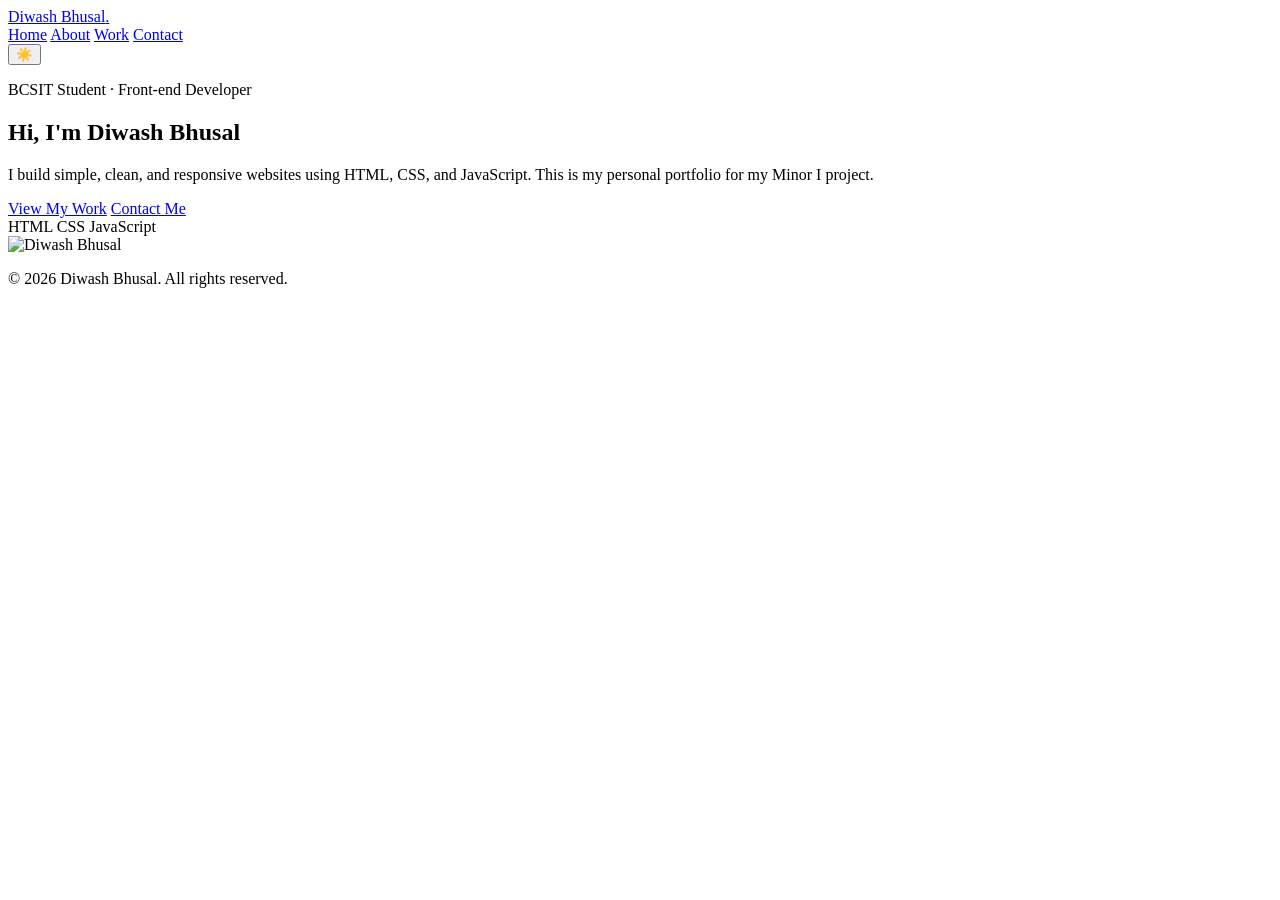
==== index.html @ a8920839 "Add files via upload" ====
<!DOCTYPE html>
<html lang="en" data-theme="light">
<head>
<meta charset="UTF-8">
<meta name="viewport" content="width=device-width, initial-scale=1.0">
<title>Diwash Bhusal — Portfolio</title>

<link rel="preconnect" href="https://fonts.googleapis.com">
<link href="https://fonts.googleapis.com/css2?family=Space+Grotesk:wght@600;700&family=Inter:wght@400;500;600&display=swap" rel="stylesheet">
<link rel="stylesheet" href="style.css">
</head>
<body>

<!-- ===== NAVBAR ===== -->
<header class="navbar">
  <a href="index.html" class="logo">Diwash Bhusal<span class="dot">.</span></a>

  <nav class="nav-links">
    <a href="index.html" class="active">Home</a>
    <a href="about.html">About</a>
    <a href="gallery.html">Work</a>
    <a href="contact.html">Contact</a>
  </nav>

  <button id="theme-toggle" class="theme-toggle" aria-label="Toggle dark mode">☀️</button>
</header>

<!-- ===== HERO SECTION ===== -->
<main>
  <section class="hero">

    <div class="hero-text">
      <p class="tagline">BCSIT Student · Front-end Developer</p>
      <h1>Hi, I'm <span class="accent">Diwash Bhusal</span></h1>
      <p class="intro">
        I build simple, clean, and responsive websites using HTML, CSS, and
        JavaScript. This is my personal portfolio for my Minor I project.
      </p>

      <div class="buttons">
        <a href="gallery.html" class="btn btn-primary">View My Work</a>
        <a href="contact.html" class="btn btn-outline">Contact Me</a>
      </div>

      <div class="skills">
        <span>HTML</span>
        <span>CSS</span>
        <span>JavaScript</span>
      </div>
    </div>

    <div class="hero-photo">
  <img src="hero-img.jpeg" alt="Diwash Bhusal" class="profile-img">
    </div>

  </section>
</main>

<!-- ===== FOOTER ===== -->
<footer>
  <p>&copy; 2026 Diwash Bhusal. All rights reserved.</p>
</footer>

<script src="script.js"></script>
</body>
</html>
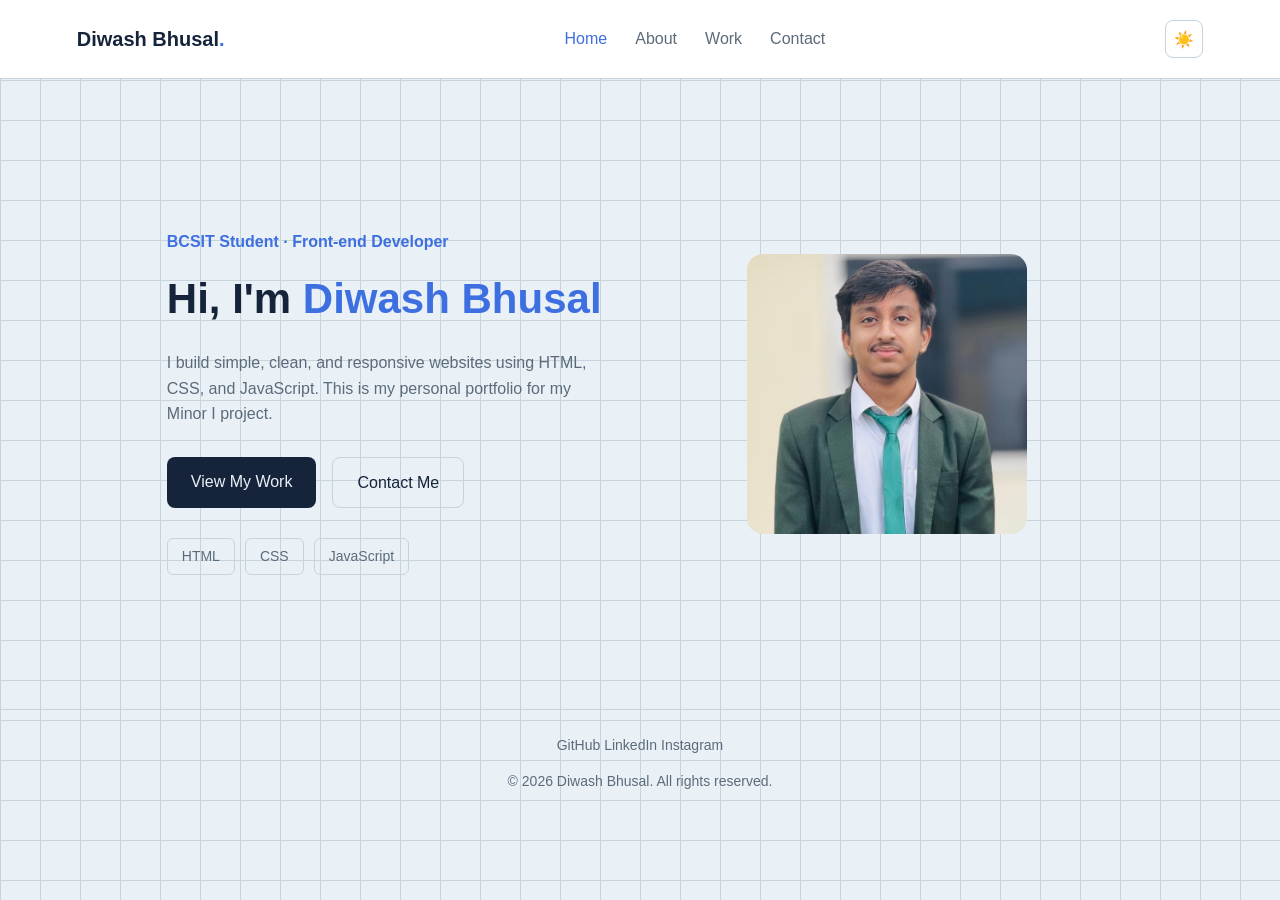
==== commit 3e7566e2: "added links in footer" ====
--- a/index.html
+++ b/index.html
@@ -11,7 +11,7 @@
 </head>
 <body>
 
-<!-- ===== NAVBAR ===== -->
+<!-- <!navbar-> -->
 <header class="navbar">
   <a href="index.html" class="logo">Diwash Bhusal<span class="dot">.</span></a>
 
@@ -25,7 +25,7 @@
   <button id="theme-toggle" class="theme-toggle" aria-label="Toggle dark mode">☀️</button>
 </header>
 
-<!-- ===== HERO SECTION ===== -->
+<!-- hero sections -->
 <main>
   <section class="hero">
 
@@ -56,10 +56,17 @@
   </section>
 </main>
 
-<!-- ===== FOOTER ===== -->
-<footer>
+<!--footer section-->
+
+  <footer>
+  <div class="footer-socials">
+    <a href="https://github.com/bhusaldiwash" target="_blank">GitHub</a>
+    <a href="www.linkedin.com/in/diwash-bhusal-476103374" target="_blank">LinkedIn</a>
+    <a href="https://www.instagram.com/diwash_bhusal/" target="_blank">Instagram</a>
+  </div>
   <p>&copy; 2026 Diwash Bhusal. All rights reserved.</p>
 </footer>
+
 
 <script src="script.js"></script>
 </body>
--- a/style.css
+++ b/style.css
@@ -0,0 +1,225 @@
+/* colors with their variables names
+one for light mode and another for dark mode
+ */
+:root {
+  --bg: #EAF1F6;
+  --text: #16243B;
+  --text-light: #5C6B7A;
+  --accent: #3E6FE0;
+  --border: #C7D3DD;
+  --surface: #FFFFFF;
+}
+
+html[data-theme="dark"] {
+  --bg: #0E1622;
+  --text: #EAF1F6;
+  --text-light: #9FB0C2;
+  --accent: #6C9BFF;
+  --border: #2A3B52;
+  --surface: #16263B;
+}
+
+/* set upping the overall home page with features which are not changing */
+* {
+  box-sizing: border-box;
+}
+
+body {
+  margin: 0;
+  background-color: var(--bg);
+  background-image:
+    linear-gradient(var(--border) 1px, transparent 1px),
+    linear-gradient(90deg, var(--border) 1px, transparent 1px);
+  background-size: 40px 40px;
+  color: var(--text);
+  font-family: 'Inter', sans-serif;
+  line-height: 1.6;
+  transition: background-color 0.3s ease, color 0.3s ease;
+}
+
+h1, h2 {
+  font-family: 'Space Grotesk', sans-serif;
+}
+
+a {
+  text-decoration: none;
+  color: inherit;
+}
+
+/* navbar section or header also sometimes somewhere */
+.navbar {
+  display: flex;
+  align-items: center;
+  justify-content: space-between;
+  padding: 20px 6%;
+  background-color: var(--surface);
+  border-bottom: 1px solid var(--border);
+  position: sticky;
+  top: 0;
+}
+
+.logo {
+  font-family: 'Space Grotesk', sans-serif;
+  font-weight: 700;
+  font-size: 20px;
+}
+
+.dot {
+  color: var(--accent);
+}
+
+.nav-links {
+  display: flex;
+  gap: 28px;
+}
+
+.nav-links a {
+  color: var(--text-light);
+  font-weight: 500;
+  transition: color 0.2s ease;
+}
+
+.nav-links a:hover,
+.nav-links a.active {
+  color: var(--accent);
+}
+
+.theme-toggle {
+  border: 1px solid var(--border);
+  background: none;
+  font-size: 16px;
+  width: 38px;
+  height: 38px;
+  border-radius: 8px;
+  cursor: pointer;
+}
+
+/* hero section occuping main space of home page
+for  centere of attraction */
+.hero {
+  display: flex;
+  align-items: center;
+  justify-content: space-between;
+  gap: 40px;
+  max-width: 1100px;
+  margin: 0 auto;
+  padding: 80px 6%;
+  min-height: 70vh;
+}
+
+.hero-text {
+  flex: 1;
+}
+
+.tagline {
+  color: var(--accent);
+  font-weight: 600;
+  margin-bottom: 10px;
+}
+
+h1 {
+  font-size: 42px;
+  margin: 0 0 18px;
+}
+
+.accent {
+  color: var(--accent);
+}
+
+.intro {
+  color: var(--text-light);
+  max-width: 440px;
+  margin-bottom: 30px;
+}
+
+.buttons {
+  display: flex;
+  gap: 16px;
+  margin-bottom: 30px;
+}
+
+.btn {
+  padding: 12px 24px;
+  border-radius: 8px;
+  font-weight: 500;
+  transition: transform 0.2s ease, opacity 0.2s ease;
+}
+
+.btn-primary {
+  background-color: var(--text);
+  color: var(--bg);
+}
+
+.btn-outline {
+  border: 1px solid var(--border);
+  color: var(--text);
+}
+
+.btn:hover {
+  transform: translateY(-2px);
+  opacity: 0.9;
+}
+
+.skills {
+  display: flex;
+  gap: 10px;
+}
+
+.skills span {
+  border: 1px solid var(--border);
+  padding: 6px 14px;
+  border-radius: 6px;
+  font-size: 14px;
+  color: var(--text-light);
+}
+
+/* hero photo section */
+.hero-photo {
+  flex: 1;
+  display: flex;
+  justify-content: center;
+}
+
+.profile-img {
+  width: 280px;
+  height: 280px;
+  object-fit: cover;
+  object-position: top;
+  border-radius: 16px;
+}
+
+/* bottom or footer sections */
+footer {
+  text-align: center;
+  padding: 24px;
+  border-top: 1px solid var(--border);
+  color: var(--text-light);
+  font-size: 14px;
+}
+
+/*  trying to add some responsiveness as much i know
+
+ */
+@media (max-width: 768px) {
+  .hero {
+    flex-direction: column-reverse;
+    text-align: center;
+  }
+
+  .buttons {
+    justify-content: center;
+  }
+
+  .skills {
+    justify-content: center;
+  }
+
+  .nav-links {
+    gap: 16px;
+    font-size: 14px;
+  }
+
+  .intro {
+    margin: 0 auto 30px;
+  }
+}
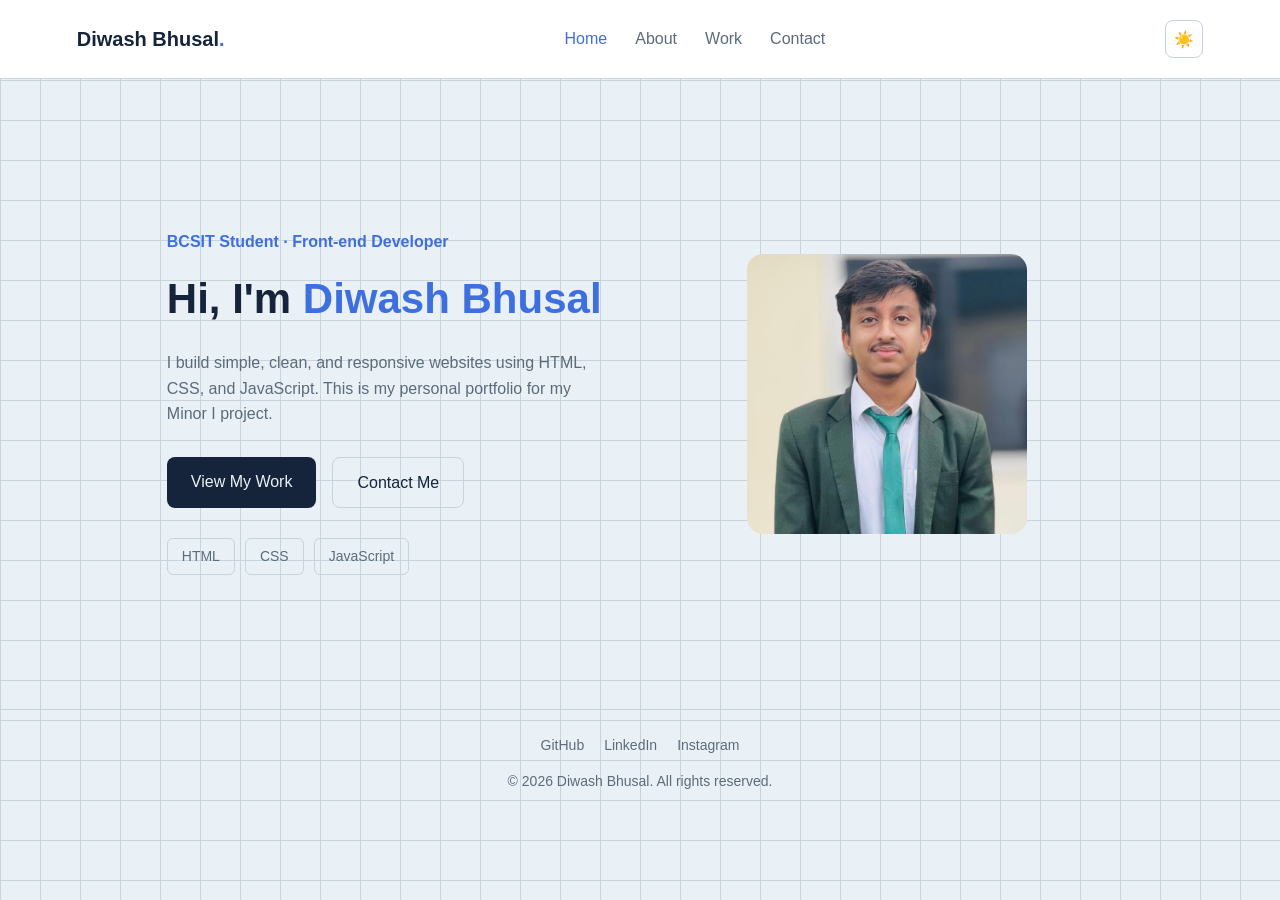
==== commit cde675bc: "footer links related" ====
--- a/index.html
+++ b/index.html
@@ -61,7 +61,7 @@
   <footer>
   <div class="footer-socials">
     <a href="https://github.com/bhusaldiwash" target="_blank">GitHub</a>
-    <a href="www.linkedin.com/in/diwash-bhusal-476103374" target="_blank">LinkedIn</a>
+    <a href="https://www.linkedin.com/in/diwash-bhusal-476103374" target="_blank">LinkedIn</a>
     <a href="https://www.instagram.com/diwash_bhusal/" target="_blank">Instagram</a>
   </div>
   <p>&copy; 2026 Diwash Bhusal. All rights reserved.</p>
--- a/style.css
+++ b/style.css
@@ -196,6 +196,22 @@
   color: var(--text-light);
   font-size: 14px;
 }
+.footer-socials {
+  display: flex;
+  justify-content: center;
+  gap: 20px;
+  margin-bottom: 10px;
+}
+
+.footer-socials a {
+  color: var(--text-light);
+  font-weight: 500;
+  transition: color 0.2s ease;
+}
+
+.footer-socials a:hover {
+  color: var(--accent);
+}
 
 /*  trying to add some responsiveness as much i know
 
